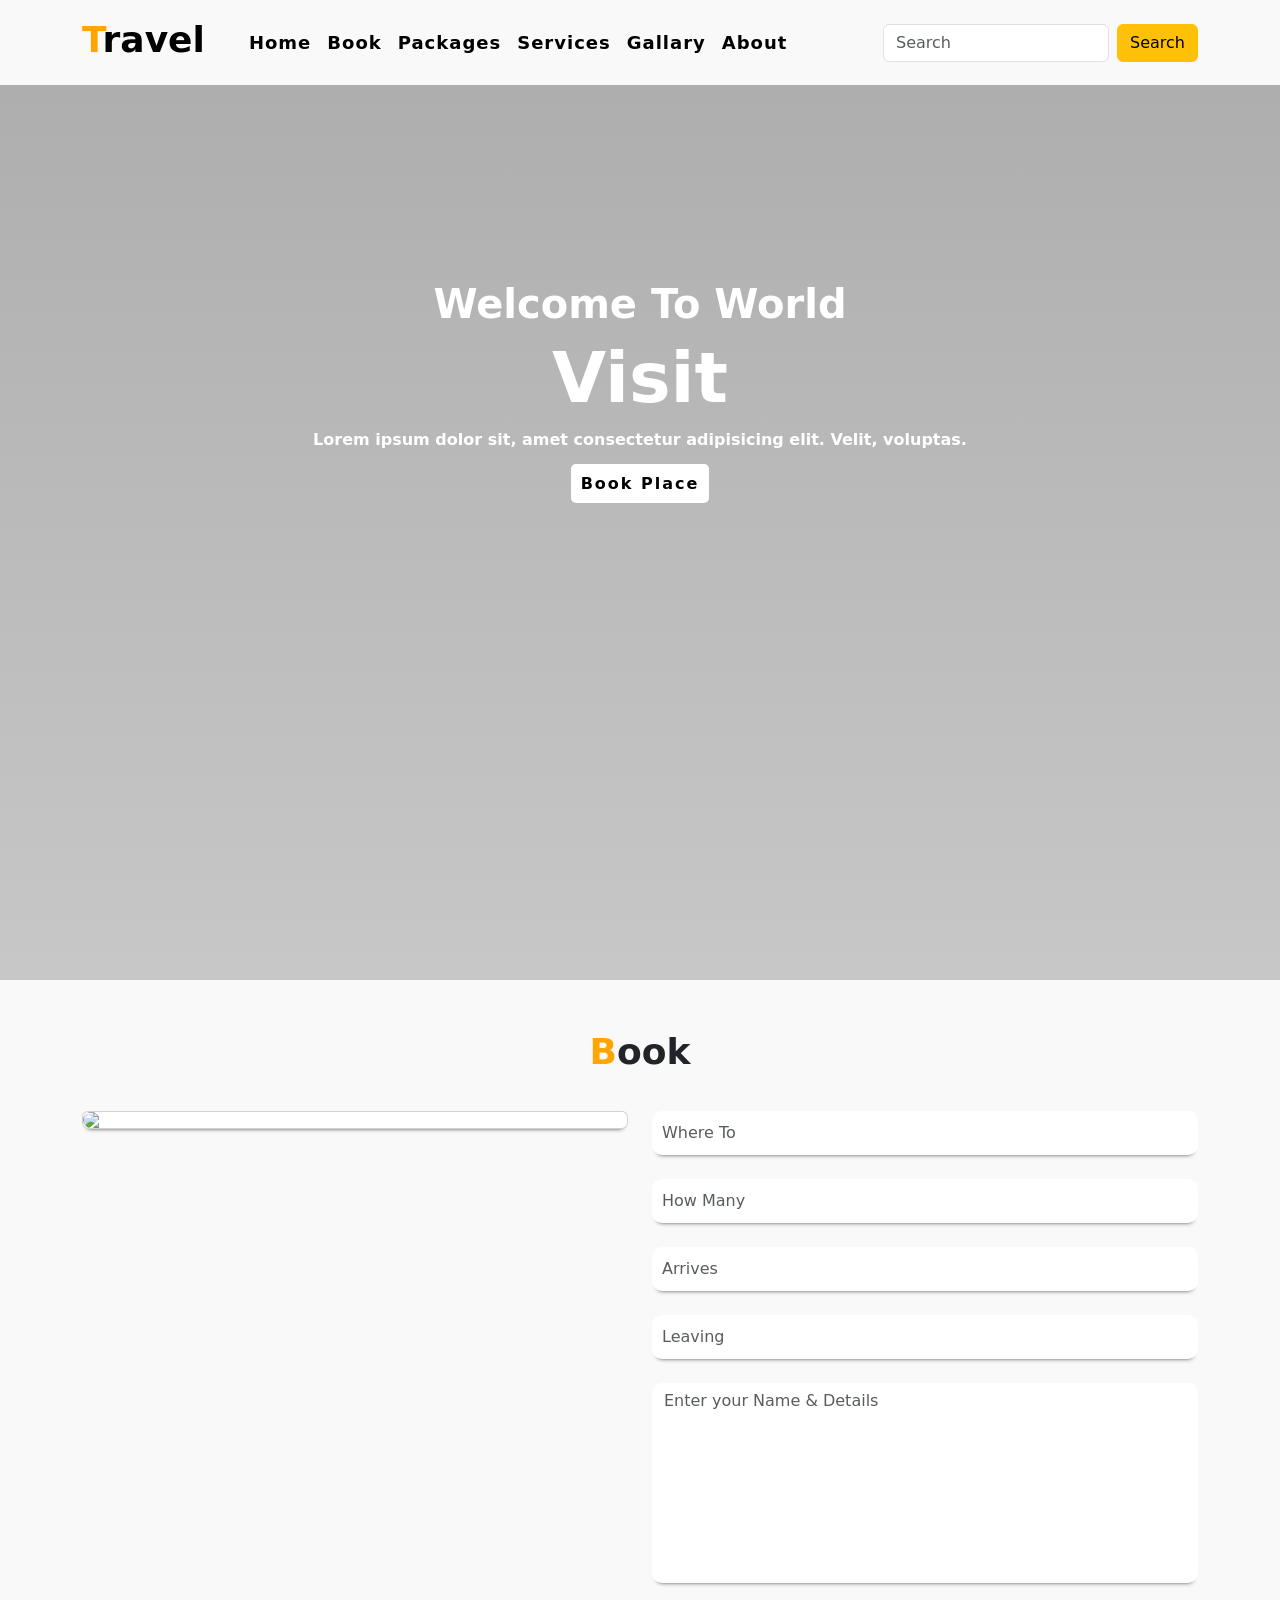
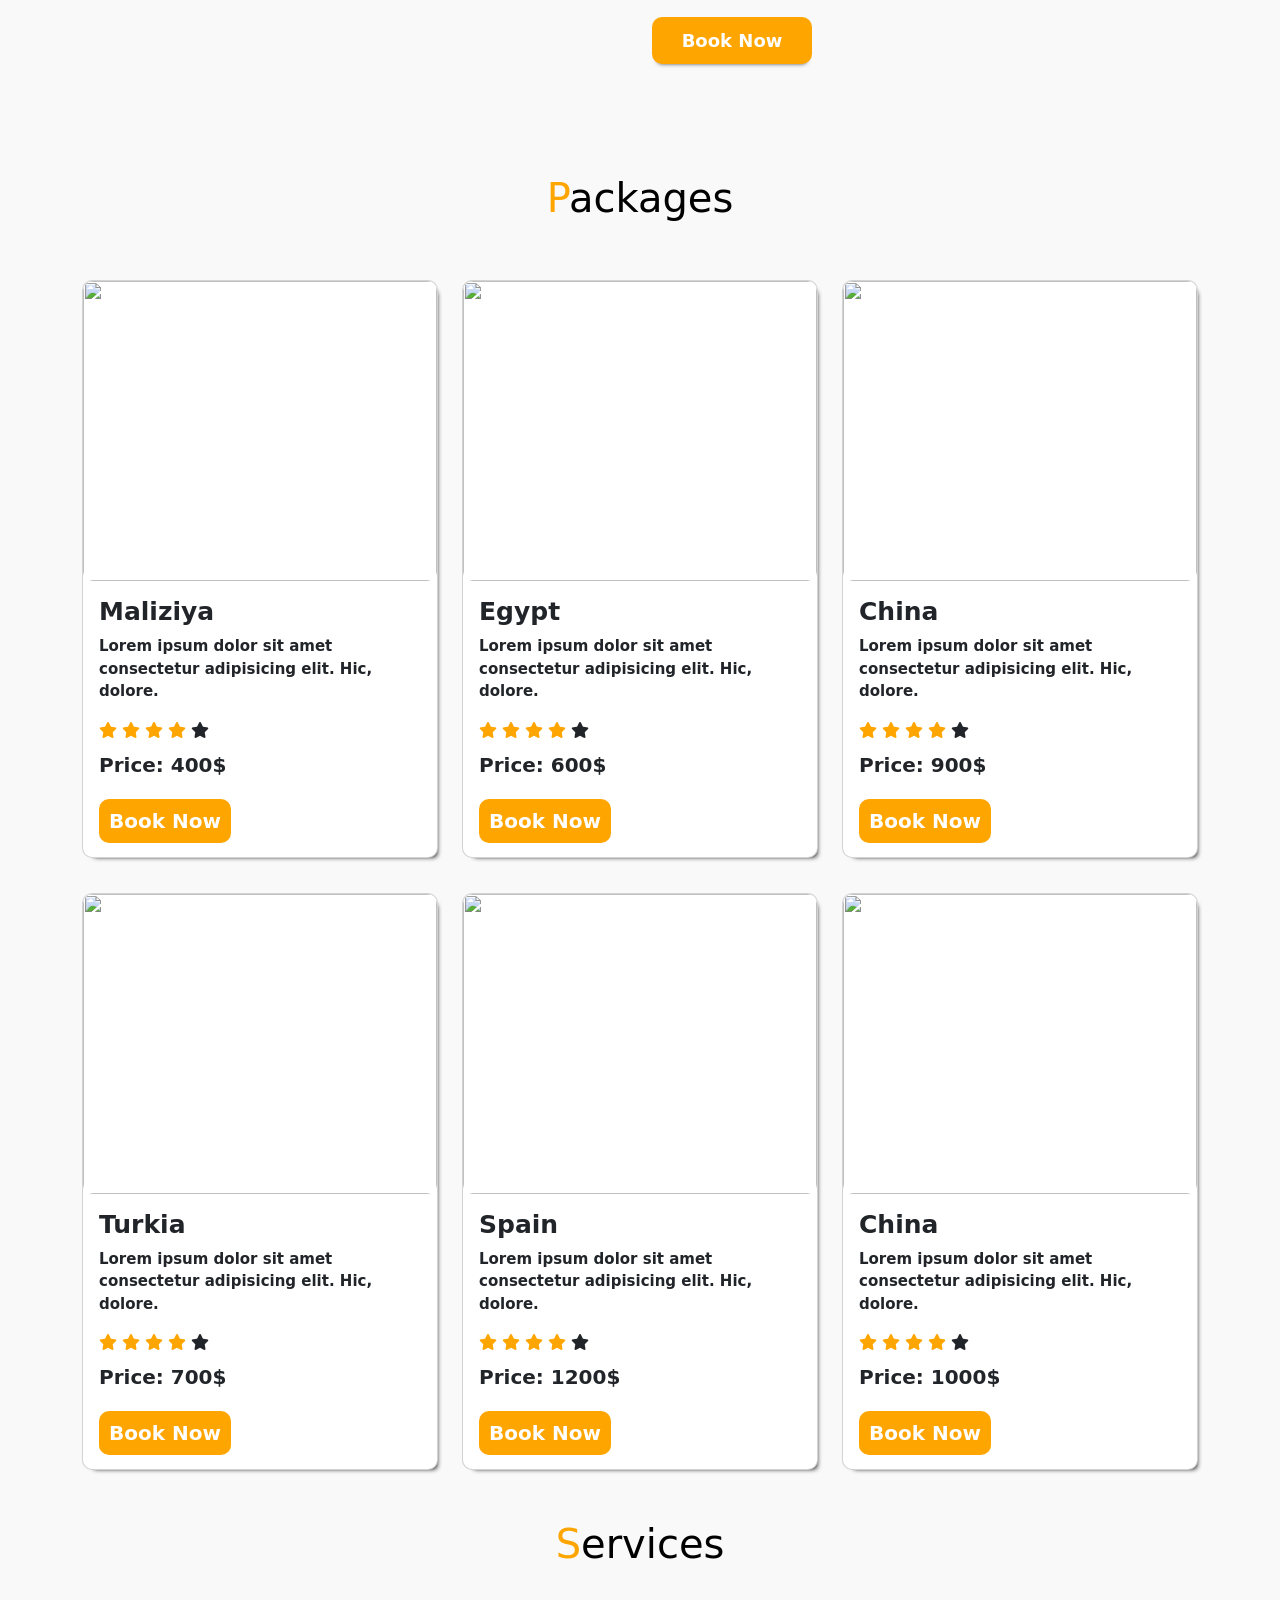
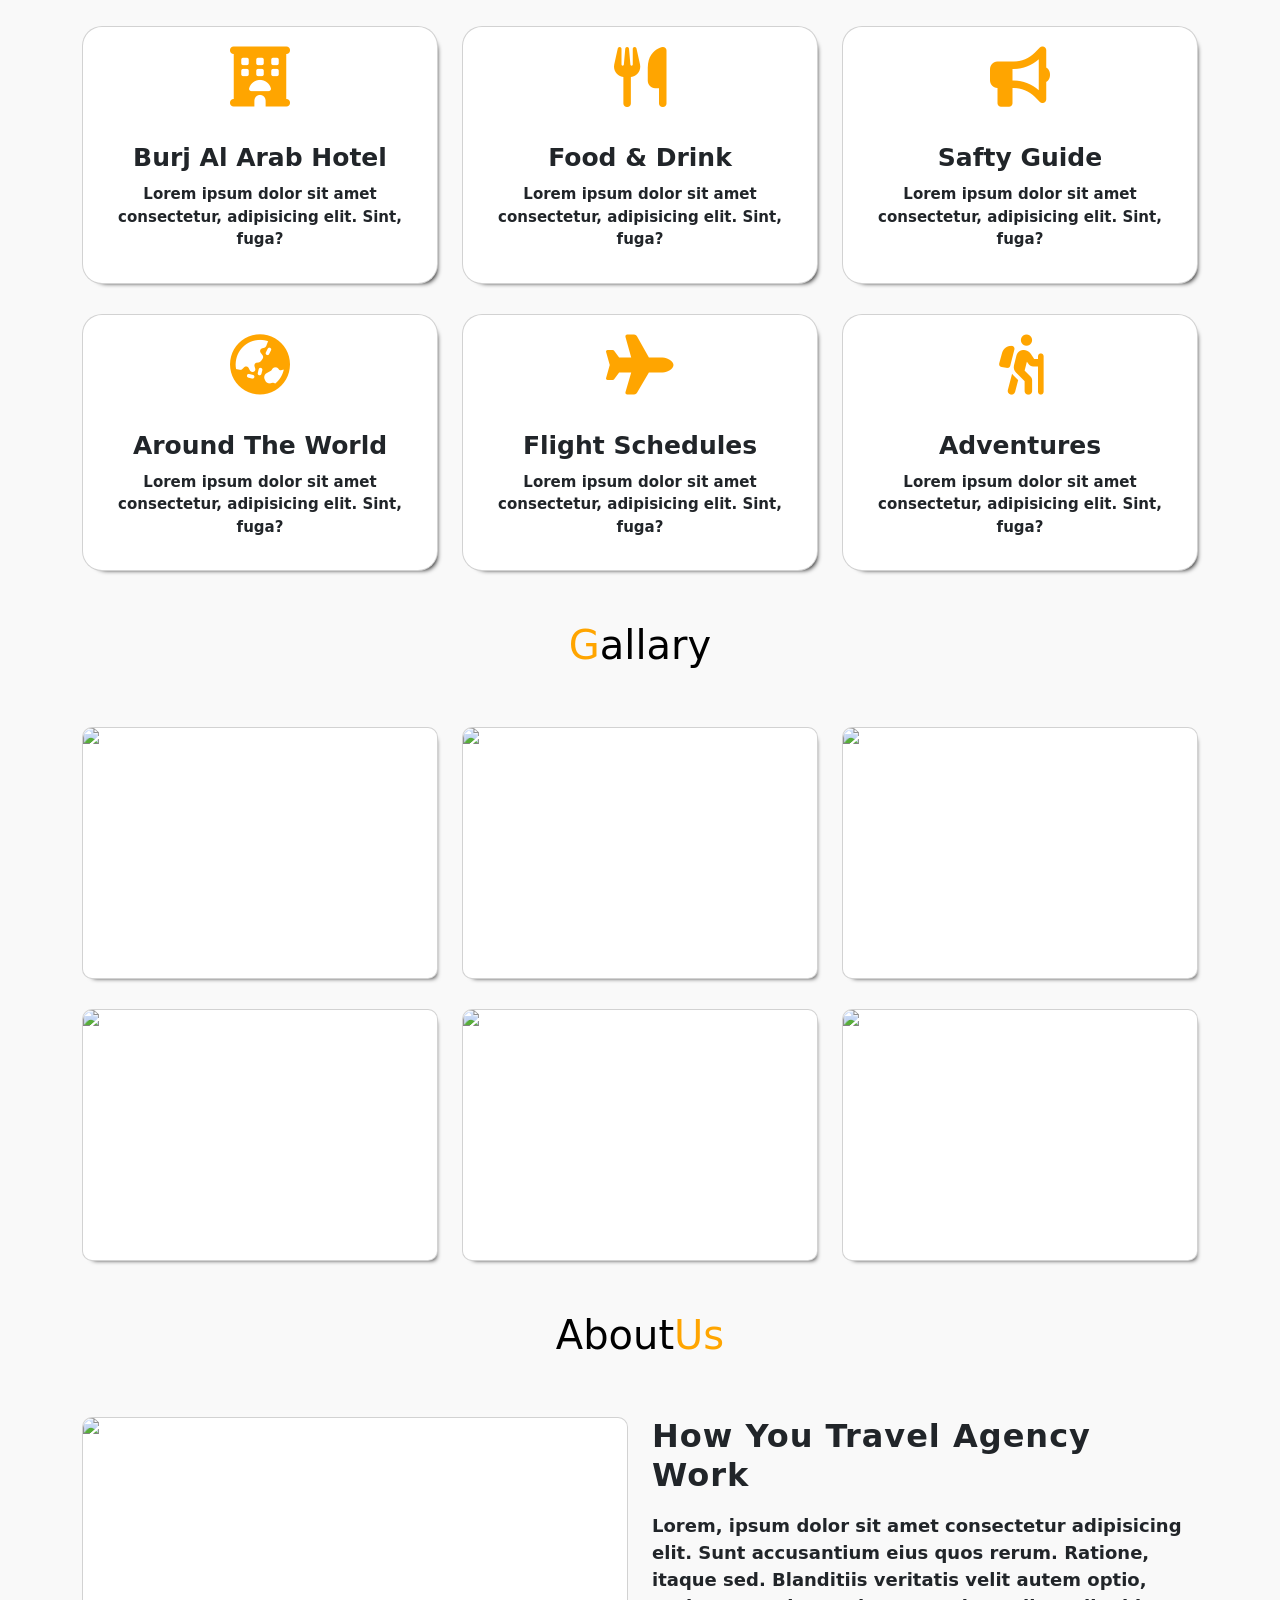
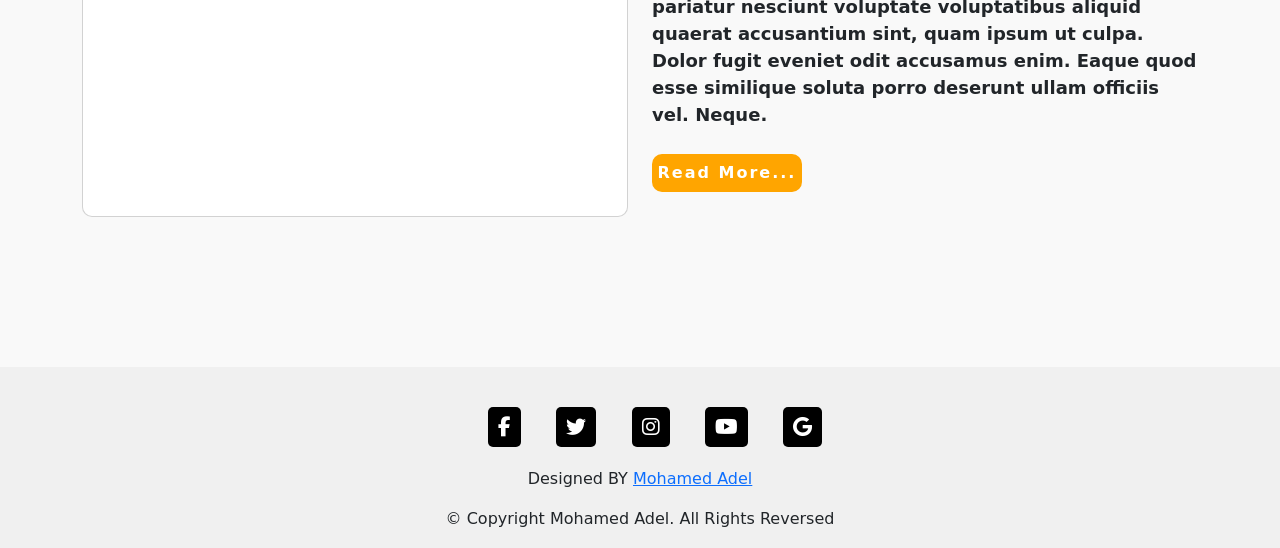
==== home.html @ 86df1a73 "Add files via upload" ====
<!DOCTYPE html>
<html lang="en">
<head>
    <meta charset="UTF-8">
    <title>Document</title>
    <link href="https://cdn.jsdelivr.net/npm/bootstrap@5.3.3/dist/css/bootstrap.min.css" rel="stylesheet">
    <link rel="stylesheet" href="home.css">
    <link rel="stylesheet" href="https://cdnjs.cloudflare.com/ajax/libs/font-awesome/6.6.0/css/all.min.css">
</head>
<body>
   <!--Navbar Start-->
   <nav class="navbar navbar-expand-lg fixed-top" id="navbar">
    <div class="container">
      <a class="navbar-brand" href="#" id="logo"><span>T</span>ravel</a>
      <button class="navbar-toggler" type="button" data-bs-toggle="collapse" data-bs-target="#navs">
        <span class="navbar-toggler-icon"></span>
      </button>
      <div class="collapse navbar-collapse" id="navs">
        <ul class="navbar-nav me-auto">
          <li class="nav-item">
            <a class="nav-link" href="#home">Home</a>
          </li>
          <li class="nav-item">
            <a class="nav-link" href="#book">Book</a>
          </li>
          <li class="nav-item">
            <a class="nav-link" href="#package">Packages</a>
          </li>
          <li class="nav-item">
            <a class="nav-link" href="#service">Services</a>
          </li>
          <li class="nav-item">
            <a class="nav-link" href="#gallary">Gallary</a>
          </li>
          <li class="nav-item">
            <a class="nav-link" href="#about">About</a>
          </li>
        </ul>
        <form class="d-flex">
          <input class="form-control me-2" type="text" placeholder="Search">
          <button class="btn btn-warning" type="button">Search</button>
        </form>
      </div>
    </div>
  </nav> 
    <!--Navbar End-->



<!--Home Section Start-->
<div class="home" id="home">
    <div class="content">
        <h5>Welcome To World</h5>
        <h1>Visit <span class="changecontent"></span></h1>
        <p>Lorem ipsum dolor sit, amet consectetur adipisicing elit. Velit, voluptas.</p>
        <a href="#book">Book Place</a>
    </div>
</div>
<!--Home Scetion End-->



<!--Book Start-->
<section class="book" id="book">
  <div class="container">
    <div class="main-text">
      <h1><span>B</span>ook</h1>
    </div>
    <div class="row">
      <div class="col-md-6 py-3 py-md-0">
        <div class="card">
          <img src="photos/5.jpg">
        </div>
      </div>
      <div class="col-md-6">
        <form action="#">
          <input type="text" class="form-control" placeholder="Where To" required><br>
          <input type="text" class="form-control" placeholder="How Many" required><br>
          <input type="data" class="form-control" placeholder="Arrives" required><br>
          <input type="data" class="form-control" placeholder="Leaving" required><br>
          <textarea name="text" class="form-control" placeholder="Enter your Name & Details" rows="5"></textarea><br>
          <input type="submit" value="Book Now" class="submit" required>
        </form>
      </div>
    </div>
  </div>
</section>
<!--Book End-->



  <!--Package Setion Start-->
  <section class="package" id="package">
    <div class="container" style="margin-top: 30px;">
      <div class="main-txt">
        <h1><span>P</span>ackages</h1>
      </div>
      <div class="row">
        <div class="col-md-4  py-3 py-md-0">
          <div class="card">
            <img src="photos/mal.jpg">
            <div class="card-body">
              <h3>Maliziya</h3>
              <p>Lorem ipsum dolor sit amet consectetur adipisicing elit. Hic, dolore.</p>
              <div class="star">
                <i class="fa-solid fa-star checked"></i>
                <i class="fa-solid fa-star checked"></i>
                <i class="fa-solid fa-star checked"></i>
                <i class="fa-solid fa-star checked"></i>
                <i class="fa-solid fa-star"></i>
              </div>
              <h6>Price: <strong>400$</strong></h6><br>
              <h6><a href="#book">Book Now</a></h6>
            </div>
          </div>
        </div>
        <div class="col-md-4 py-3 py-md-0">
          <div class="card">
            <img src="photos/egy.jpg">
            <div class="card-body">
              <h3>Egypt</h3>
              <p>Lorem ipsum dolor sit amet consectetur adipisicing elit. Hic, dolore.</p>
              <div class="star">
                <i class="fa-solid fa-star checked"></i>
                <i class="fa-solid fa-star checked"></i>
                <i class="fa-solid fa-star checked"></i>
                <i class="fa-solid fa-star checked"></i>
                <i class="fa-solid fa-star"></i>
              </div>
              <h6>Price: <strong>600$</strong></h6><br>
              <h6><a href="#book">Book Now</a></h6>
            </div>
          </div>
        </div>
        <div class="col-md-4 py-3 py-md-0">
          <div class="card">
            <img src="photos/chi.jpg">
            <div class="card-body">
              <h3>China</h3>
              <p>Lorem ipsum dolor sit amet consectetur adipisicing elit. Hic, dolore.</p>
              <div class="star">
                <i class="fa-solid fa-star checked"></i>
                <i class="fa-solid fa-star checked"></i>
                <i class="fa-solid fa-star checked"></i>
                <i class="fa-solid fa-star checked"></i>
                <i class="fa-solid fa-star"></i>
              </div>
              <h6>Price: <strong>900$</strong></h6><br>
              <h6><a href="#book">Book Now</a></h6>
            </div>
          </div>
        </div>
      </div>
      <div class="row" style="margin-top: 35px;">
        <div class="col-md-4 py-3 py-md-0">
          <div class="card">
            <img src="photos/trk.jpg">
            <div class="card-body">
              <h3>Turkia</h3>
              <p>Lorem ipsum dolor sit amet consectetur adipisicing elit. Hic, dolore.</p>
              <div class="star">
                <i class="fa-solid fa-star checked"></i>
                <i class="fa-solid fa-star checked"></i>
                <i class="fa-solid fa-star checked"></i>
                <i class="fa-solid fa-star checked"></i>
                <i class="fa-solid fa-star"></i>
              </div>
              <h6>Price: <strong>700$</strong></h6><br>
              <h6><a href="#book">Book Now</a></h6>
            </div>
          </div>
        </div>
        <div class="col-md-4 py-3 py-md-0">
          <div class="card">
            <img src="photos/spa.jpg">
            <div class="card-body">
              <h3>Spain</h3>
              <p>Lorem ipsum dolor sit amet consectetur adipisicing elit. Hic, dolore.</p>
              <div class="star">
                <i class="fa-solid fa-star checked"></i>
                <i class="fa-solid fa-star checked"></i>
                <i class="fa-solid fa-star checked"></i>
                <i class="fa-solid fa-star checked"></i>
                <i class="fa-solid fa-star"></i>
              </div>
              <h6>Price: <strong>1200$</strong></h6><br>
              <h6><a href="#book">Book Now</a></h6>
            </div>
          </div>
        </div>
        <div class="col-md-4 py-3 py-md-0">
          <div class="card">
            <img src="photos/jap.jpg">
            <div class="card-body">
              <h3>China</h3>
              <p>Lorem ipsum dolor sit amet consectetur adipisicing elit. Hic, dolore.</p>
              <div class="star">
                <i class="fa-solid fa-star checked"></i>
                <i class="fa-solid fa-star checked"></i>
                <i class="fa-solid fa-star checked"></i>
                <i class="fa-solid fa-star checked"></i>
                <i class="fa-solid fa-star"></i>
              </div>
              <h6>Price: <strong>1000$</strong></h6><br>
              <h6><a href="#book">Book Now</a></h6>
            </div>
          </div>
        </div>
      </div>
    </div>
  </section>
  <!--Package Setion End-->



  <!--Section service start-->
<section class="service" id="service">
  <div class="container" style="margin-top: 50px;">
    <div class="main-txt">
      <h1><span>S</span>ervices</h1>
    </div>
    <div class="row">
      <div class="col-md-4 py-3 py-md-0">
        <div class="card">
          <i class="fas fa-hotel"></i>
          <div class="card-body">
            <h3>Burj Al Arab Hotel</h3>
            <p>Lorem ipsum dolor sit amet consectetur, adipisicing elit. Sint, fuga?</p>
          </div>
        </div>
      </div>
      <div class="col-md-4 py-3 py-md-0">
        <div class="card">
          <i class="fas fa-utensils"></i>
          <div class="card-body">
            <h3>Food & Drink</h3>
            <p>Lorem ipsum dolor sit amet consectetur, adipisicing elit. Sint, fuga?</p>
          </div>
        </div>
      </div>
      <div class="col-md-4 py-3 py-md-0">
        <div class="card">
          <i class="fas fa-bullhorn"></i>
          <div class="card-body">
            <h3>Safty Guide</h3>
            <p>Lorem ipsum dolor sit amet consectetur, adipisicing elit. Sint, fuga?</p>
          </div>
        </div>
      </div>
    </div>
    <div class="row" style="margin-top: 30px;">
      <div class="col-md-4 py-3 py-md-0">
        <div class="card">
          <i class="fas fa-globe-asia"></i>
          <div class="card-body">
            <h3>Around The World</h3>
            <p>Lorem ipsum dolor sit amet consectetur, adipisicing elit. Sint, fuga?</p>
          </div>
        </div>
      </div>
      <div class="col-md-4 py-3 py-md-0">
        <div class="card">
          <i class="fas fa-plane"></i>
          <div class="card-body">
            <h3>Flight Schedules</h3>
            <p>Lorem ipsum dolor sit amet consectetur, adipisicing elit. Sint, fuga?</p>
          </div>
        </div>
      </div>
      <div class="col-md-4 py-3 py-md-0">
        <div class="card">
          <i class="fas fa-hiking"></i>
          <div class="card-body">
            <h3>Adventures</h3>
            <p>Lorem ipsum dolor sit amet consectetur, adipisicing elit. Sint, fuga?</p>
          </div>
        </div>
      </div>
    </div>
  </div>
</section>
  <!--Section Service End-->

  

<!--Section Gallary Start-->
<section class="gallary" id="gallary">
  <div class="container">
    <div class="main-txt">
      <h1><span>G</span>allary</h1>
    </div>
    
    <div class="row">
      <div class="col-md-4 py-3 py-md-0">
        <div class="card">
          <img src="photos/chi.jpg" height="250px">
        </div>
      </div>
      <div class="col-md-4 py-3 py-md-0">
        <div class="card">
          <img src="photos/egy.jpg" height="250px">
        </div>
      </div>
      <div class="col-md-4 py-3 py-md-0">
        <div class="card">
          <img src="photos/jap.jpg" height="250px">
        </div>
      </div>
    </div>
    <div class="row" style="margin-top: 30px;">
      <div class="col-md-4 py-3 py-md-0">
        <div class="card">
          <img src="photos/mal.jpg" height="250px">
        </div>
      </div>
      <div class="col-md-4 py-3 py-md-0">
        <div class="card">
          <img src="photos/spa.jpg" height="250px">
        </div>
      </div>
      <div class="col-md-4 py-3 py-md-0">
        <div class="card">
          <img src="photos/trk.jpg" height="250px">
        </div>
      </div>
    </div>
  </div>
</section>
<!--Section Gallary End-->



<!--About Start-->
<section class="about" id="about">
  <div class="container">
    <div class="main-txt">
      <h1>About<span>Us</span></h1>
    </div>

    <div class="row">
      <div class="col-md-6 py-md-0 py-3">
        <div class="card">
          <img src="photos/around.jpg">
        </div>
      </div>

      <div class="col-md-6 py-3 py-md-0">
        <h2>How You Travel Agency Work</h2>
        <p>Lorem, ipsum dolor sit amet consectetur adipisicing elit. Sunt accusantium eius quos rerum. Ratione, itaque sed. Blanditiis veritatis velit autem optio, pariatur nesciunt voluptate voluptatibus aliquid quaerat accusantium sint, quam ipsum ut culpa. Dolor fugit eveniet odit accusamus enim. Eaque quod esse similique soluta porro deserunt ullam officiis vel. Neque.</p>
        <button id="about-btn">Read More...</button>
      </div>

    </div>

  </div>
</section>
<!--About End-->



<!--Footer Start-->
<footer class="footer" id="footer">
  <div class="container">
    
      <div class="scoial-media">
        <a href="#"><i class="fab fa-facebook-f"></i></a>
        <a href="#"><i class="fab fa-twitter"></i></a>
        <a href="#"><i class="fab fa-instagram"></i></a>
        <a href="#"><i class="fab fa-youtube"></i></a>
        <a href="#"><i class="fab fa-google"></i></a>
      </div>

      <div class="credit">
        <p>Designed BY <a href="#">Mohamed Adel</a></p>
      </div>
      <div class="copyright">
        <p>© Copyright Mohamed Adel. All Rights Reversed</p>
      </div>
</div>
</footer>
<!--Footer End-->
<script src="https://cdn.jsdelivr.net/npm/@popperjs/core@2.11.8/dist/umd/popper.min.js" integrity="sha384-I7E8VVD/ismYTF4hNIPjVp/Zjvgyol6VFvRkX/vR+Vc4jQkC+hVqc2pM8ODewa9r" crossorigin="anonymous"></script>
<script src="https://cdn.jsdelivr.net/npm/bootstrap@5.3.3/dist/js/bootstrap.min.js" integrity="sha384-0pUGZvbkm6XF6gxjEnlmuGrJXVbNuzT9qBBavbLwCsOGabYfZo0T0to5eqruptLy" crossorigin="anonymous"></script>
</body>
</html>
---- home.css ----
*{
    padding: 0;margin: 0;box-sizing: border-box;scroll-behavior: smooth;list-style: none;
    text-decoration: none;
}
body{
    background-color: #f9f9f9;
}


/*Navbar Start*/
#navbar{
    background-color: #f9f9f9;
}
#logo{
    font-size: 36px;
    font-weight: 700;
    color: black;
    text-shadow: 0 1 1 black; margin-bottom: 5px;
}
#logo span{
    color: #ffa500;
}
.navbar-nav{
    margin-left: 20px;
}
.nav-item .nav-link{
    color: black; font-size: 18px;font-weight: 600;letter-spacing: 1px; transition: .5s;
}
.nav-item .nav-link:hover{
    background-color: #ffa500;color: white;
}
/*Navbar End*/



/*Home Section Start*/
.home{
    width: 100%;height: 100vh; background-repeat: no-repeat;background-size: cover; margin-top: 80px;
    background-image: linear-gradient(rgba(0,0,0,0.3),rgba(0,0,0,0.2)),url(photos/3.jpg);
}
.home .content{
    text-align: center;padding-top: 200px;
}
.home .content h5{
    color: white;font-size: 40px;font-weight: 600;text-shadow: 0 1 1 black;
}
.home .content h1{
    color: white;font-size: 70px;font-weight: 600;text-shadow: 0 1 1 black; margin-top: 5px;
}
.changecontent::after{
    content: '';
    color: #ffa500;text-shadow: 0 1 1 black;  
    animation: changetext 30s infinite linear;
}
@keyframes changetext{
    0%{content: "France";}
    10%{content: "United States";}
    20%{content: "Spain";}
    30%{content: "Italy";}
    40%{content: "Egypt";}
    50%{content: "Germany";}
    60%{content: "China";}
    70%{content: "Saudie Arab";}
    80%{content: "United Kingdom";}
    90%{content: "Japan";}
    100%{content: "Swither Land";}
}
.home .content p{
    color: white;font-size: 16px;font-weight: 600;text-shadow: 0 1 1 black;
    margin-top: 5px;margin-bottom: 20px;
}
.home .content a{
    padding: 10px;background-color: white;color: black;letter-spacing: 2px;text-decoration: none;
    font-weight: 600;transition: .5s;border-radius: 5px;
}
.home .content a:hover{
    color: white;background-color: #ffa500;
}
/*Home Section End*/



/*Book Start*/
.book{
    padding: 50px; background-color: #f9f9f9;
}
.main-text h1{
    text-align: center;font-size: 36px;font-weight: 700;padding-bottom: 30px;
    text-shadow: 0 1 1 black;
}
.main-text h1 span{
    color: #ffa500;
}
.book .card{
     box-shadow: 0 5px 5px -6px black;
}
.card img{
    border-radius: 10px;
}
.row form input{
    padding: 10px;color: black;outline: none;border: none;font-size: 16px;border-radius: 10px;
    box-shadow: 0 5px 5px -6px black;
}
.row form textarea{
    outline: none;border: none; border-radius: 10px; resize: none;height: 200px; 
    box-shadow: 0 5px 5px -6px black;
}
.row form .submit{
    color: white;background-color: #ffa500;margin-top: 10px;font-size: 18px;width: 160px;
    font-weight: 700; transition: .5s;
}
.row form .submit:hover{
    width: 170px;
}
/*Book End*/



/*Package Section Start*/
.package{
    margin-top: 60px;  background-color: #f9f9f9
}
.main-txt h1{
    padding-bottom: 50px;text-align: center;color: black;font-size: 40px;
}
.main-txt h1 span{
    color: #ffa500;
}
.package .row .card{
    border-radius: 10px; box-shadow: 5px 5px 5px -6px black;
}
.card-body{
    background-color: transparent;
}
.package .row .card img{
    border-radius: 10px; width: 100%; height: 300px;
}
.package .row .card h3{
    font-size: 25px;font-weight: 600;
}
.package .star{
    padding-bottom: 10px;
}
.package .star .checked{
    color: #ffa500;
}
.package .card p{
    font-size: 15px; font-weight: 600;
}
.package .card h6{
    font-size: 20px;font-weight: 600;
}
.package .card a{
    color: white;background-color: #ffa500;font-size: 20px;
    font-weight: 700; text-decoration: none;padding: 10px;border-radius: 10px;
}
/*Package Section End*/



/*Service Section Start*/
.service{
    background-color: #f9f9f9;
}
.service .card{
    border-radius: 20px; box-shadow: 5px 5px 5px -6px black; cursor: pointer;
}
.service .card i{
    font-size: 60px; text-align: center; color: #ffa500; padding: 20px;
}
.service .card-body h3{
    font-size: 25px; font-weight: 700; text-align: center;
}
.service .card-body p{
    font-size: 15px; font-weight: 600; text-align: center;margin-top: 10px;    
}
/*Service Section End*/



/*Section Gallary Start*/
.gallary{
    margin-top: 50px;
}
.gallary .card{
    border-radius: 10px; cursor: pointer; box-shadow: 4px 5px 5px -6px black;
}
.gallary .card img{
    transition: .5s;
}
.gallary .card img:hover{
    transform: scale(1.1);
}
@media (max-width:550px){
    .gallary .card img:hover{
        transform: scale(1.03);
    }
}
/*Section Gallary End*/



/*About Start*/
.about{
    margin-top: 50px;
}
.about .card , .about .card img{
    border-radius: 10px; height: 400px; background-size: cover;
}
.about h2{
    font-weight: 700; letter-spacing: 1px;
}
.about p{
    font-size: 18px; font-weight: 600; padding-bottom: 10px; padding-top: 10px;
}
#about-btn{
    font-weight: 700 ; width: 150px; height: 38px; background-color: #ffa500; color: white;
    letter-spacing: 2px;border: none; border-radius: 10px; cursor: pointer; transition: .5s;
}
#about-btn:hover{
    width: 170px;
}
/*About End*/



/*Footer Start*/
#footer{
    margin-top: 150px; text-align: center; background-color: #f0f0f0;
}
#footer .scoial-media a i{
    font-size: 20px; padding: 10px; background-color: black; color: white; border-radius: 5px; 
    margin-bottom: 20px; margin-left: 30px; margin-top: 40px;
}
#footer .copyright{
    padding-bottom: 1px;
}
/*Footer End*/
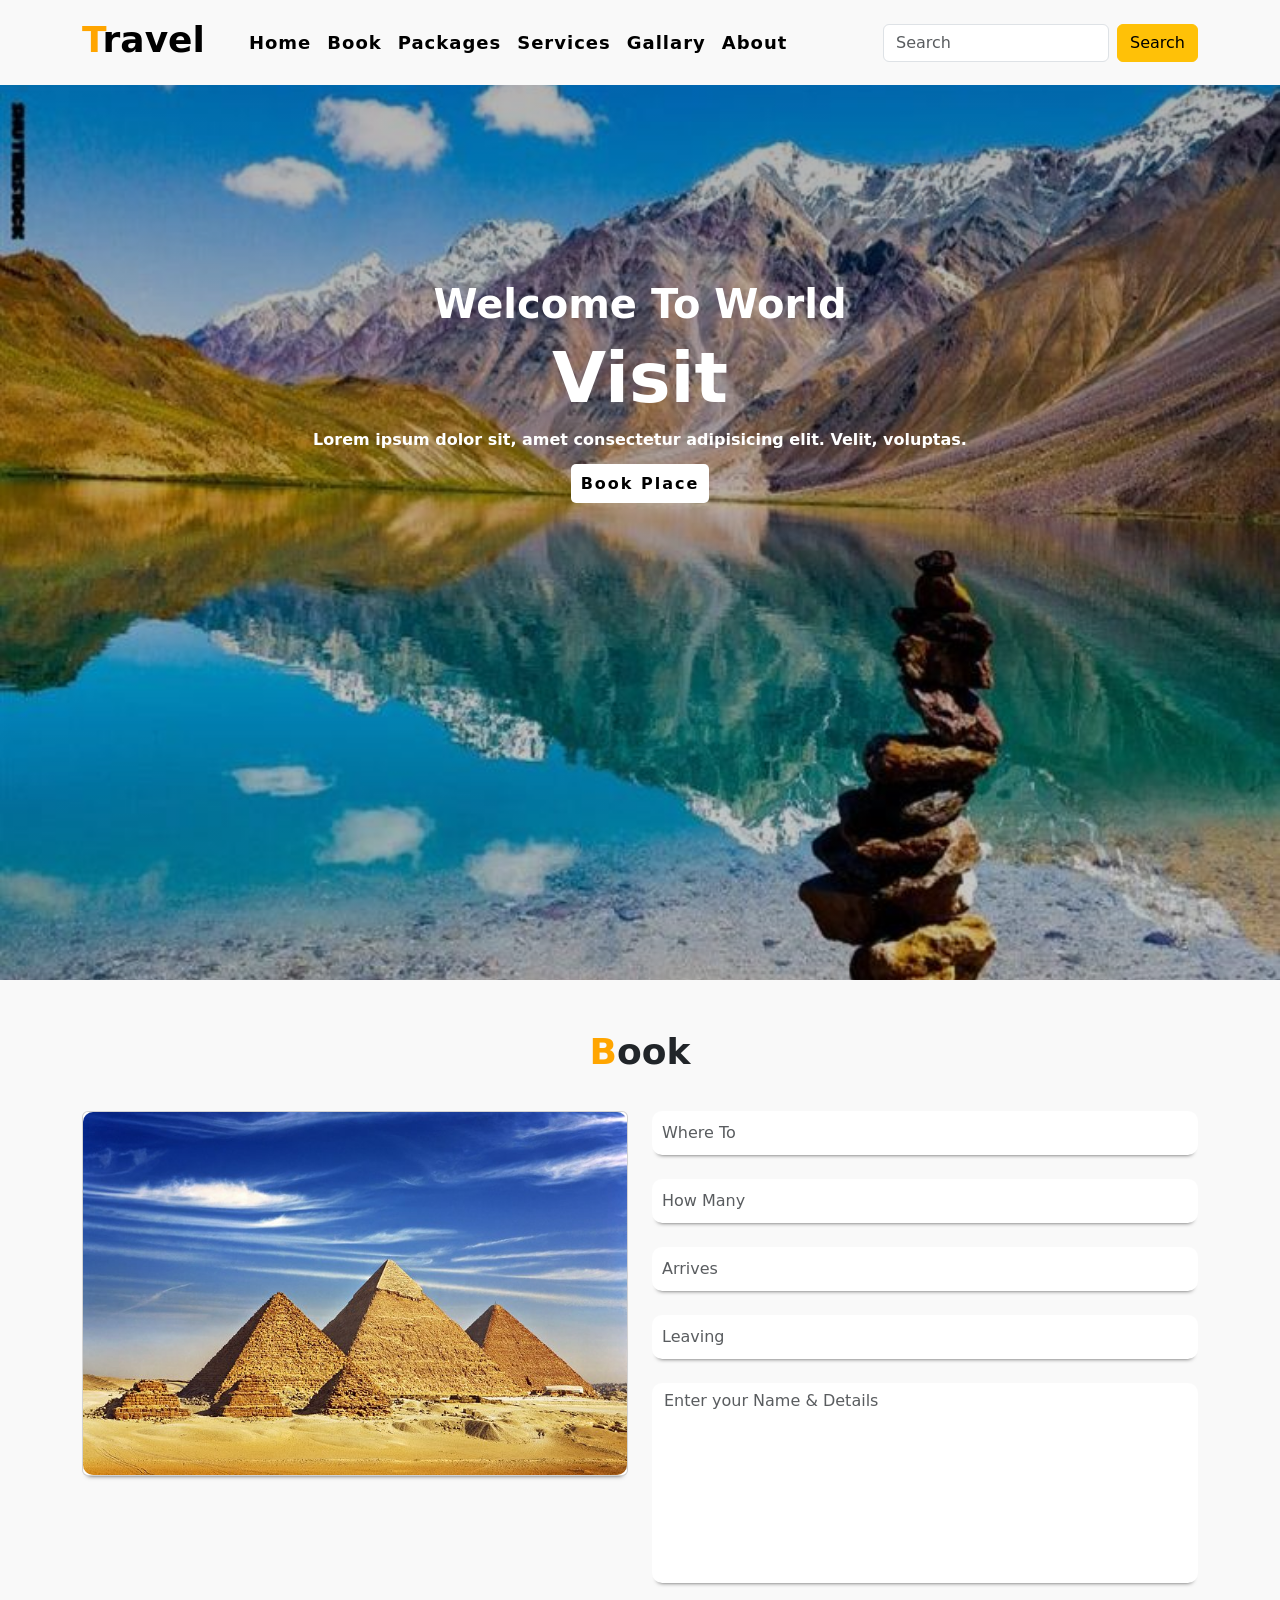
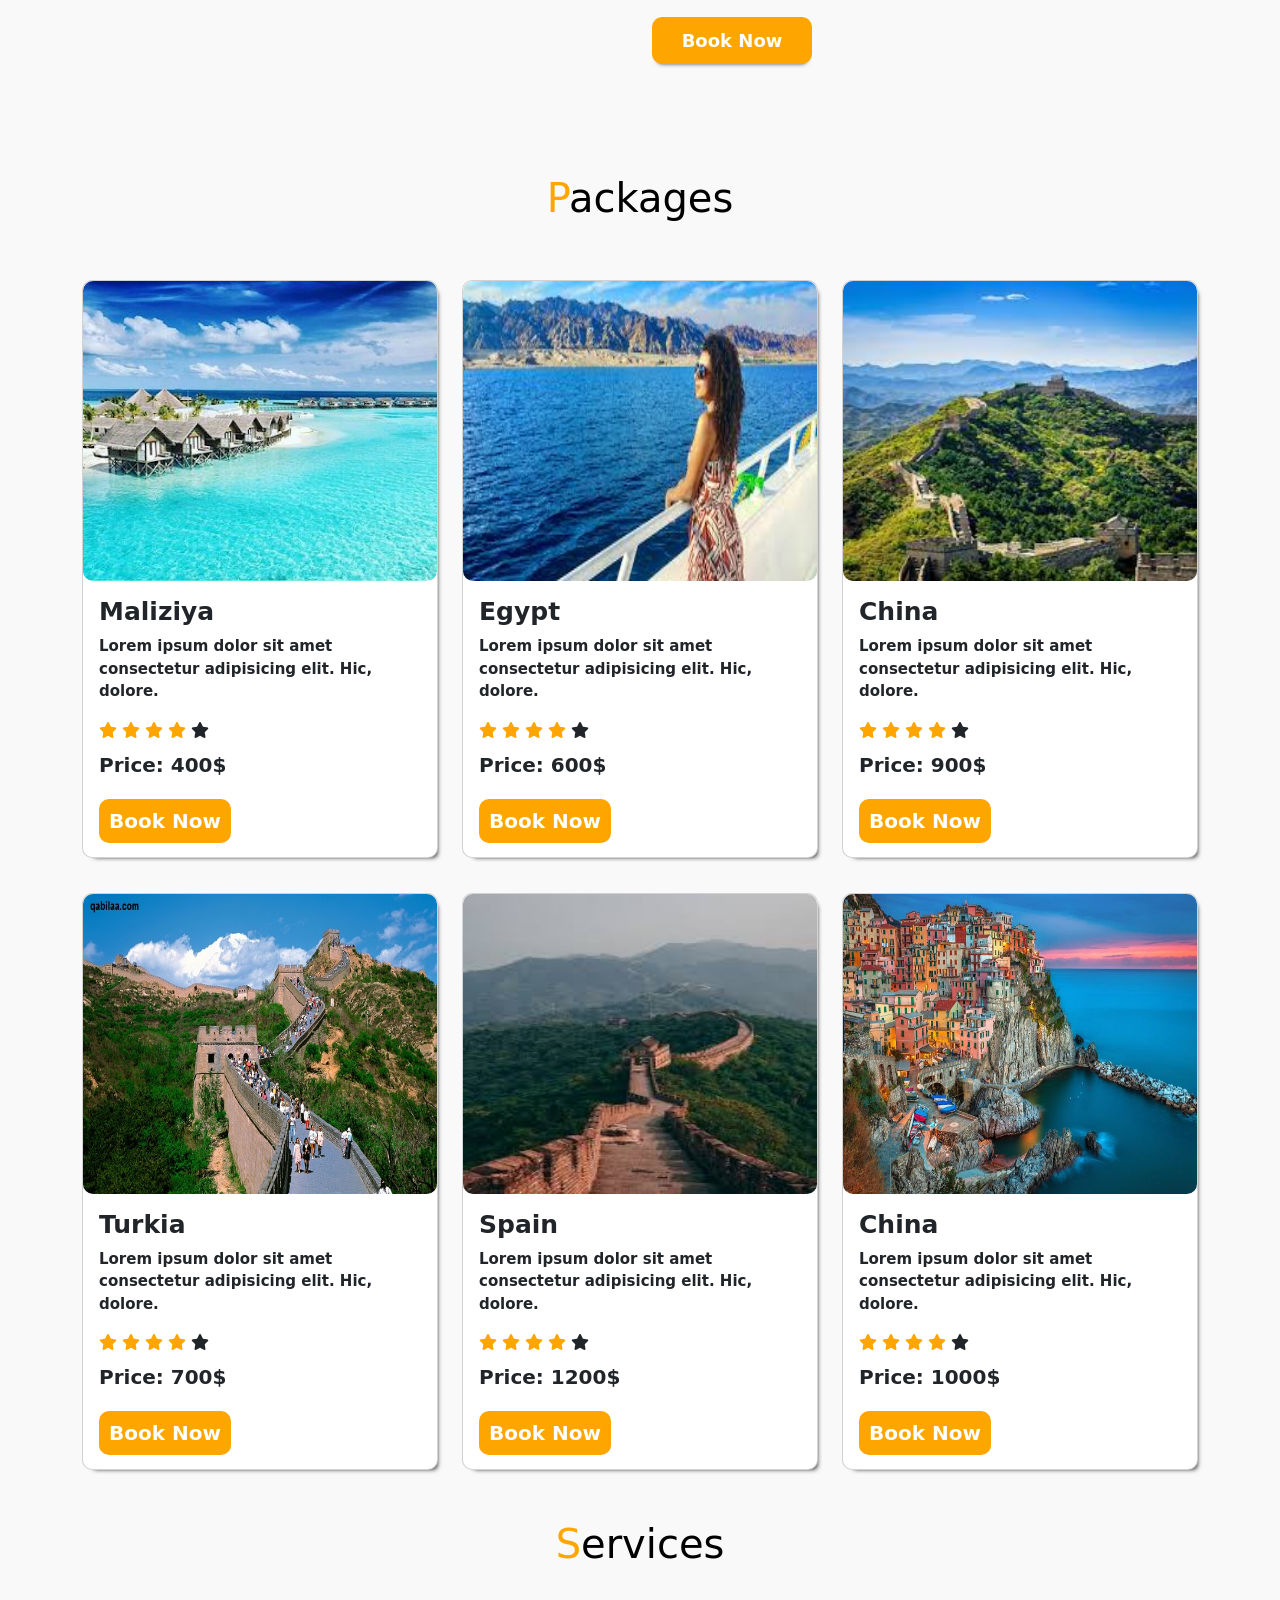
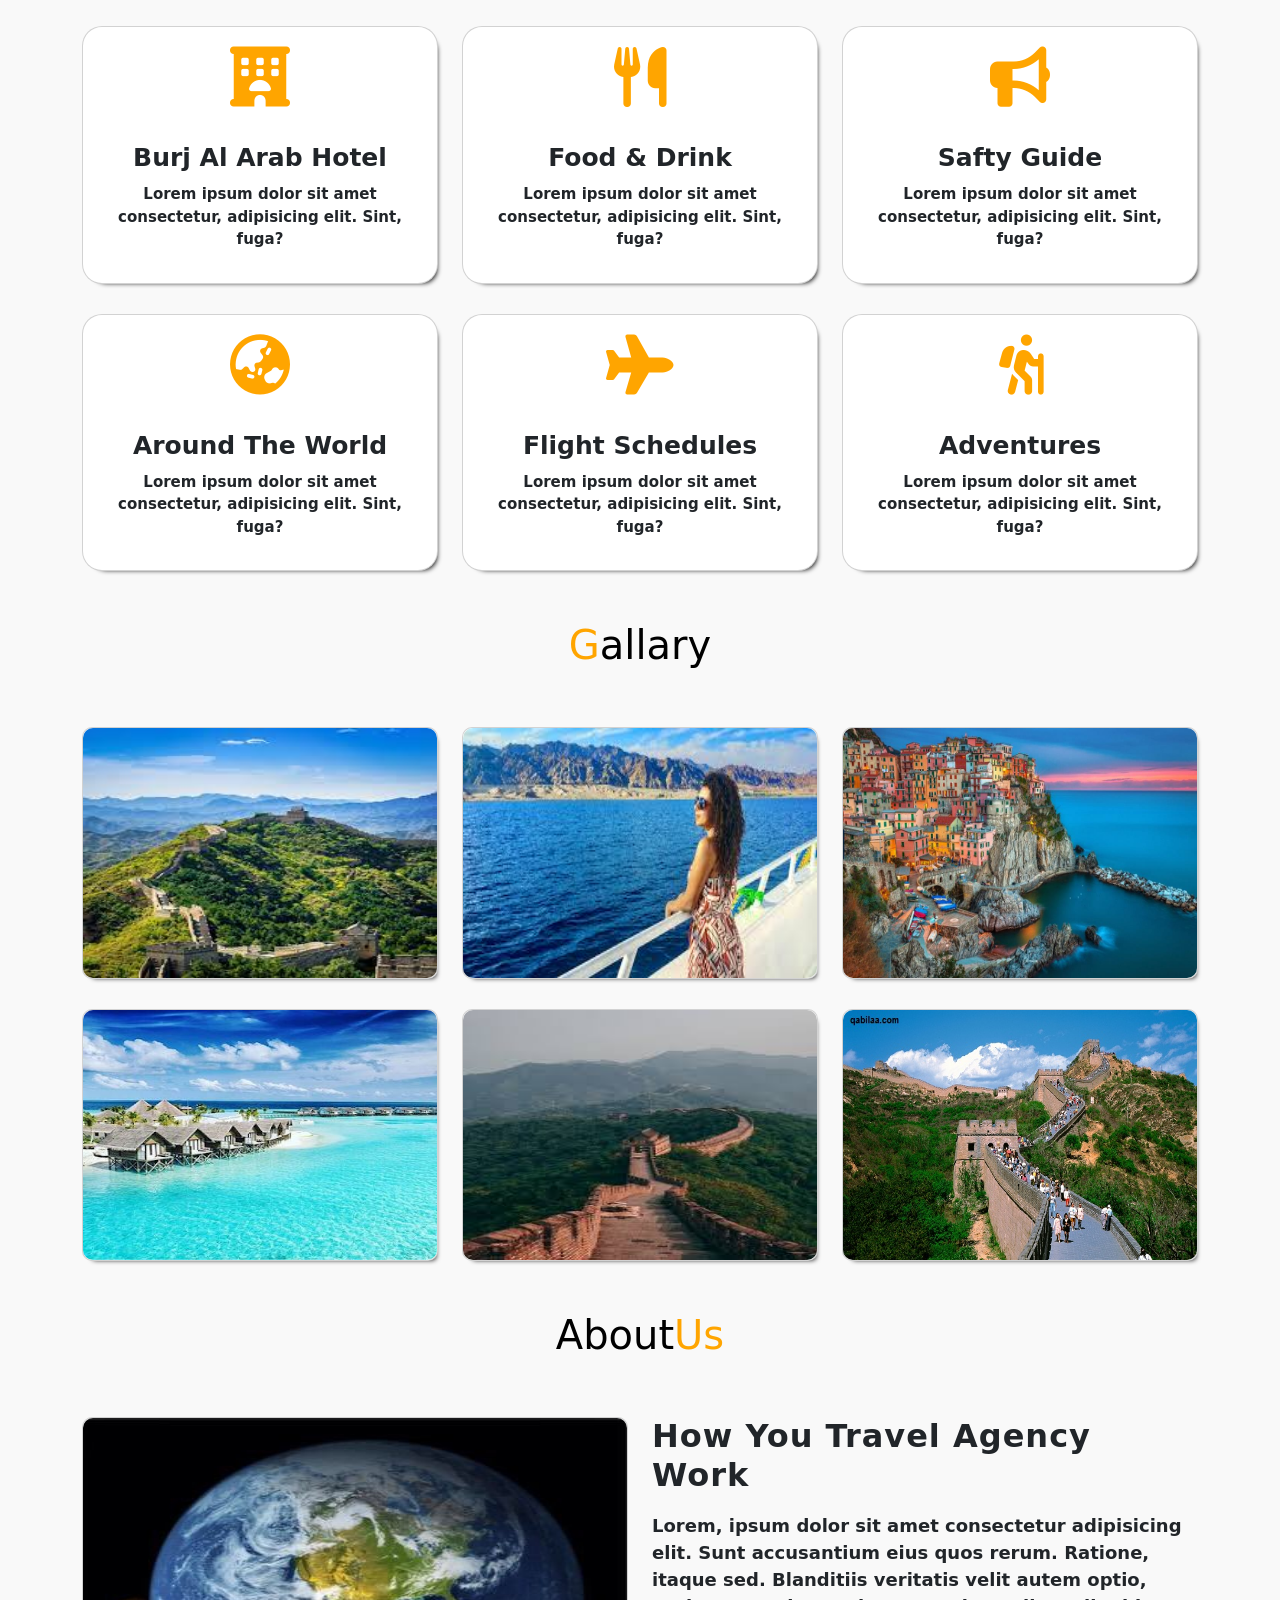
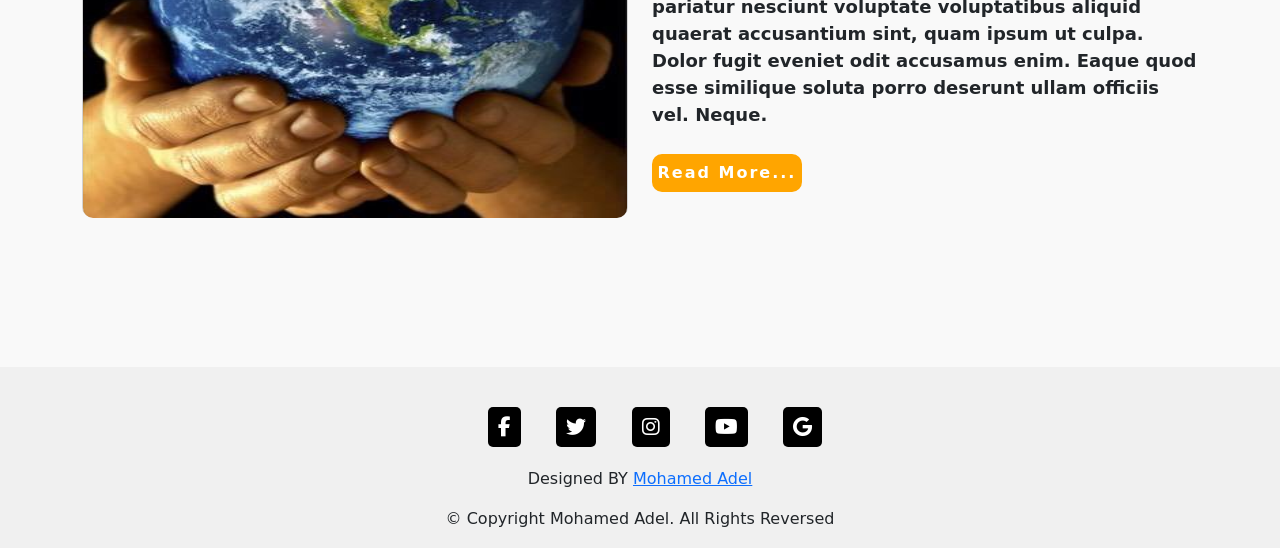
==== commit 79fcf96b: "Upload website files" ====
--- a/home.html
+++ b/home.html
@@ -1,385 +1,385 @@
-<!DOCTYPE html>
-<html lang="en">
-<head>
-    <meta charset="UTF-8">
-    <title>Document</title>
-    <link href="https://cdn.jsdelivr.net/npm/bootstrap@5.3.3/dist/css/bootstrap.min.css" rel="stylesheet">
-    <link rel="stylesheet" href="home.css">
-    <link rel="stylesheet" href="https://cdnjs.cloudflare.com/ajax/libs/font-awesome/6.6.0/css/all.min.css">
-</head>
-<body>
-   <!--Navbar Start-->
-   <nav class="navbar navbar-expand-lg fixed-top" id="navbar">
-    <div class="container">
-      <a class="navbar-brand" href="#" id="logo"><span>T</span>ravel</a>
-      <button class="navbar-toggler" type="button" data-bs-toggle="collapse" data-bs-target="#navs">
-        <span class="navbar-toggler-icon"></span>
-      </button>
-      <div class="collapse navbar-collapse" id="navs">
-        <ul class="navbar-nav me-auto">
-          <li class="nav-item">
-            <a class="nav-link" href="#home">Home</a>
-          </li>
-          <li class="nav-item">
-            <a class="nav-link" href="#book">Book</a>
-          </li>
-          <li class="nav-item">
-            <a class="nav-link" href="#package">Packages</a>
-          </li>
-          <li class="nav-item">
-            <a class="nav-link" href="#service">Services</a>
-          </li>
-          <li class="nav-item">
-            <a class="nav-link" href="#gallary">Gallary</a>
-          </li>
-          <li class="nav-item">
-            <a class="nav-link" href="#about">About</a>
-          </li>
-        </ul>
-        <form class="d-flex">
-          <input class="form-control me-2" type="text" placeholder="Search">
-          <button class="btn btn-warning" type="button">Search</button>
-        </form>
-      </div>
-    </div>
-  </nav> 
-    <!--Navbar End-->
-
-
-
-<!--Home Section Start-->
-<div class="home" id="home">
-    <div class="content">
-        <h5>Welcome To World</h5>
-        <h1>Visit <span class="changecontent"></span></h1>
-        <p>Lorem ipsum dolor sit, amet consectetur adipisicing elit. Velit, voluptas.</p>
-        <a href="#book">Book Place</a>
-    </div>
-</div>
-<!--Home Scetion End-->
-
-
-
-<!--Book Start-->
-<section class="book" id="book">
-  <div class="container">
-    <div class="main-text">
-      <h1><span>B</span>ook</h1>
-    </div>
-    <div class="row">
-      <div class="col-md-6 py-3 py-md-0">
-        <div class="card">
-          <img src="photos/5.jpg">
-        </div>
-      </div>
-      <div class="col-md-6">
-        <form action="#">
-          <input type="text" class="form-control" placeholder="Where To" required><br>
-          <input type="text" class="form-control" placeholder="How Many" required><br>
-          <input type="data" class="form-control" placeholder="Arrives" required><br>
-          <input type="data" class="form-control" placeholder="Leaving" required><br>
-          <textarea name="text" class="form-control" placeholder="Enter your Name & Details" rows="5"></textarea><br>
-          <input type="submit" value="Book Now" class="submit" required>
-        </form>
-      </div>
-    </div>
-  </div>
-</section>
-<!--Book End-->
-
-
-
-  <!--Package Setion Start-->
-  <section class="package" id="package">
-    <div class="container" style="margin-top: 30px;">
-      <div class="main-txt">
-        <h1><span>P</span>ackages</h1>
-      </div>
-      <div class="row">
-        <div class="col-md-4  py-3 py-md-0">
-          <div class="card">
-            <img src="photos/mal.jpg">
-            <div class="card-body">
-              <h3>Maliziya</h3>
-              <p>Lorem ipsum dolor sit amet consectetur adipisicing elit. Hic, dolore.</p>
-              <div class="star">
-                <i class="fa-solid fa-star checked"></i>
-                <i class="fa-solid fa-star checked"></i>
-                <i class="fa-solid fa-star checked"></i>
-                <i class="fa-solid fa-star checked"></i>
-                <i class="fa-solid fa-star"></i>
-              </div>
-              <h6>Price: <strong>400$</strong></h6><br>
-              <h6><a href="#book">Book Now</a></h6>
-            </div>
-          </div>
-        </div>
-        <div class="col-md-4 py-3 py-md-0">
-          <div class="card">
-            <img src="photos/egy.jpg">
-            <div class="card-body">
-              <h3>Egypt</h3>
-              <p>Lorem ipsum dolor sit amet consectetur adipisicing elit. Hic, dolore.</p>
-              <div class="star">
-                <i class="fa-solid fa-star checked"></i>
-                <i class="fa-solid fa-star checked"></i>
-                <i class="fa-solid fa-star checked"></i>
-                <i class="fa-solid fa-star checked"></i>
-                <i class="fa-solid fa-star"></i>
-              </div>
-              <h6>Price: <strong>600$</strong></h6><br>
-              <h6><a href="#book">Book Now</a></h6>
-            </div>
-          </div>
-        </div>
-        <div class="col-md-4 py-3 py-md-0">
-          <div class="card">
-            <img src="photos/chi.jpg">
-            <div class="card-body">
-              <h3>China</h3>
-              <p>Lorem ipsum dolor sit amet consectetur adipisicing elit. Hic, dolore.</p>
-              <div class="star">
-                <i class="fa-solid fa-star checked"></i>
-                <i class="fa-solid fa-star checked"></i>
-                <i class="fa-solid fa-star checked"></i>
-                <i class="fa-solid fa-star checked"></i>
-                <i class="fa-solid fa-star"></i>
-              </div>
-              <h6>Price: <strong>900$</strong></h6><br>
-              <h6><a href="#book">Book Now</a></h6>
-            </div>
-          </div>
-        </div>
-      </div>
-      <div class="row" style="margin-top: 35px;">
-        <div class="col-md-4 py-3 py-md-0">
-          <div class="card">
-            <img src="photos/trk.jpg">
-            <div class="card-body">
-              <h3>Turkia</h3>
-              <p>Lorem ipsum dolor sit amet consectetur adipisicing elit. Hic, dolore.</p>
-              <div class="star">
-                <i class="fa-solid fa-star checked"></i>
-                <i class="fa-solid fa-star checked"></i>
-                <i class="fa-solid fa-star checked"></i>
-                <i class="fa-solid fa-star checked"></i>
-                <i class="fa-solid fa-star"></i>
-              </div>
-              <h6>Price: <strong>700$</strong></h6><br>
-              <h6><a href="#book">Book Now</a></h6>
-            </div>
-          </div>
-        </div>
-        <div class="col-md-4 py-3 py-md-0">
-          <div class="card">
-            <img src="photos/spa.jpg">
-            <div class="card-body">
-              <h3>Spain</h3>
-              <p>Lorem ipsum dolor sit amet consectetur adipisicing elit. Hic, dolore.</p>
-              <div class="star">
-                <i class="fa-solid fa-star checked"></i>
-                <i class="fa-solid fa-star checked"></i>
-                <i class="fa-solid fa-star checked"></i>
-                <i class="fa-solid fa-star checked"></i>
-                <i class="fa-solid fa-star"></i>
-              </div>
-              <h6>Price: <strong>1200$</strong></h6><br>
-              <h6><a href="#book">Book Now</a></h6>
-            </div>
-          </div>
-        </div>
-        <div class="col-md-4 py-3 py-md-0">
-          <div class="card">
-            <img src="photos/jap.jpg">
-            <div class="card-body">
-              <h3>China</h3>
-              <p>Lorem ipsum dolor sit amet consectetur adipisicing elit. Hic, dolore.</p>
-              <div class="star">
-                <i class="fa-solid fa-star checked"></i>
-                <i class="fa-solid fa-star checked"></i>
-                <i class="fa-solid fa-star checked"></i>
-                <i class="fa-solid fa-star checked"></i>
-                <i class="fa-solid fa-star"></i>
-              </div>
-              <h6>Price: <strong>1000$</strong></h6><br>
-              <h6><a href="#book">Book Now</a></h6>
-            </div>
-          </div>
-        </div>
-      </div>
-    </div>
-  </section>
-  <!--Package Setion End-->
-
-
-
-  <!--Section service start-->
-<section class="service" id="service">
-  <div class="container" style="margin-top: 50px;">
-    <div class="main-txt">
-      <h1><span>S</span>ervices</h1>
-    </div>
-    <div class="row">
-      <div class="col-md-4 py-3 py-md-0">
-        <div class="card">
-          <i class="fas fa-hotel"></i>
-          <div class="card-body">
-            <h3>Burj Al Arab Hotel</h3>
-            <p>Lorem ipsum dolor sit amet consectetur, adipisicing elit. Sint, fuga?</p>
-          </div>
-        </div>
-      </div>
-      <div class="col-md-4 py-3 py-md-0">
-        <div class="card">
-          <i class="fas fa-utensils"></i>
-          <div class="card-body">
-            <h3>Food & Drink</h3>
-            <p>Lorem ipsum dolor sit amet consectetur, adipisicing elit. Sint, fuga?</p>
-          </div>
-        </div>
-      </div>
-      <div class="col-md-4 py-3 py-md-0">
-        <div class="card">
-          <i class="fas fa-bullhorn"></i>
-          <div class="card-body">
-            <h3>Safty Guide</h3>
-            <p>Lorem ipsum dolor sit amet consectetur, adipisicing elit. Sint, fuga?</p>
-          </div>
-        </div>
-      </div>
-    </div>
-    <div class="row" style="margin-top: 30px;">
-      <div class="col-md-4 py-3 py-md-0">
-        <div class="card">
-          <i class="fas fa-globe-asia"></i>
-          <div class="card-body">
-            <h3>Around The World</h3>
-            <p>Lorem ipsum dolor sit amet consectetur, adipisicing elit. Sint, fuga?</p>
-          </div>
-        </div>
-      </div>
-      <div class="col-md-4 py-3 py-md-0">
-        <div class="card">
-          <i class="fas fa-plane"></i>
-          <div class="card-body">
-            <h3>Flight Schedules</h3>
-            <p>Lorem ipsum dolor sit amet consectetur, adipisicing elit. Sint, fuga?</p>
-          </div>
-        </div>
-      </div>
-      <div class="col-md-4 py-3 py-md-0">
-        <div class="card">
-          <i class="fas fa-hiking"></i>
-          <div class="card-body">
-            <h3>Adventures</h3>
-            <p>Lorem ipsum dolor sit amet consectetur, adipisicing elit. Sint, fuga?</p>
-          </div>
-        </div>
-      </div>
-    </div>
-  </div>
-</section>
-  <!--Section Service End-->
-
-  
-
-<!--Section Gallary Start-->
-<section class="gallary" id="gallary">
-  <div class="container">
-    <div class="main-txt">
-      <h1><span>G</span>allary</h1>
-    </div>
-    
-    <div class="row">
-      <div class="col-md-4 py-3 py-md-0">
-        <div class="card">
-          <img src="photos/chi.jpg" height="250px">
-        </div>
-      </div>
-      <div class="col-md-4 py-3 py-md-0">
-        <div class="card">
-          <img src="photos/egy.jpg" height="250px">
-        </div>
-      </div>
-      <div class="col-md-4 py-3 py-md-0">
-        <div class="card">
-          <img src="photos/jap.jpg" height="250px">
-        </div>
-      </div>
-    </div>
-    <div class="row" style="margin-top: 30px;">
-      <div class="col-md-4 py-3 py-md-0">
-        <div class="card">
-          <img src="photos/mal.jpg" height="250px">
-        </div>
-      </div>
-      <div class="col-md-4 py-3 py-md-0">
-        <div class="card">
-          <img src="photos/spa.jpg" height="250px">
-        </div>
-      </div>
-      <div class="col-md-4 py-3 py-md-0">
-        <div class="card">
-          <img src="photos/trk.jpg" height="250px">
-        </div>
-      </div>
-    </div>
-  </div>
-</section>
-<!--Section Gallary End-->
-
-
-
-<!--About Start-->
-<section class="about" id="about">
-  <div class="container">
-    <div class="main-txt">
-      <h1>About<span>Us</span></h1>
-    </div>
-
-    <div class="row">
-      <div class="col-md-6 py-md-0 py-3">
-        <div class="card">
-          <img src="photos/around.jpg">
-        </div>
-      </div>
-
-      <div class="col-md-6 py-3 py-md-0">
-        <h2>How You Travel Agency Work</h2>
-        <p>Lorem, ipsum dolor sit amet consectetur adipisicing elit. Sunt accusantium eius quos rerum. Ratione, itaque sed. Blanditiis veritatis velit autem optio, pariatur nesciunt voluptate voluptatibus aliquid quaerat accusantium sint, quam ipsum ut culpa. Dolor fugit eveniet odit accusamus enim. Eaque quod esse similique soluta porro deserunt ullam officiis vel. Neque.</p>
-        <button id="about-btn">Read More...</button>
-      </div>
-
-    </div>
-
-  </div>
-</section>
-<!--About End-->
-
-
-
-<!--Footer Start-->
-<footer class="footer" id="footer">
-  <div class="container">
-    
-      <div class="scoial-media">
-        <a href="#"><i class="fab fa-facebook-f"></i></a>
-        <a href="#"><i class="fab fa-twitter"></i></a>
-        <a href="#"><i class="fab fa-instagram"></i></a>
-        <a href="#"><i class="fab fa-youtube"></i></a>
-        <a href="#"><i class="fab fa-google"></i></a>
-      </div>
-
-      <div class="credit">
-        <p>Designed BY <a href="#">Mohamed Adel</a></p>
-      </div>
-      <div class="copyright">
-        <p>© Copyright Mohamed Adel. All Rights Reversed</p>
-      </div>
-</div>
-</footer>
-<!--Footer End-->
-<script src="https://cdn.jsdelivr.net/npm/@popperjs/core@2.11.8/dist/umd/popper.min.js" integrity="sha384-I7E8VVD/ismYTF4hNIPjVp/Zjvgyol6VFvRkX/vR+Vc4jQkC+hVqc2pM8ODewa9r" crossorigin="anonymous"></script>
-<script src="https://cdn.jsdelivr.net/npm/bootstrap@5.3.3/dist/js/bootstrap.min.js" integrity="sha384-0pUGZvbkm6XF6gxjEnlmuGrJXVbNuzT9qBBavbLwCsOGabYfZo0T0to5eqruptLy" crossorigin="anonymous"></script>
-</body>
+<!DOCTYPE html>
+<html lang="en">
+<head>
+    <meta charset="UTF-8">
+    <title>Document</title>
+    <link href="https://cdn.jsdelivr.net/npm/bootstrap@5.3.3/dist/css/bootstrap.min.css" rel="stylesheet">
+    <link rel="stylesheet" href="home.css">
+    <link rel="stylesheet" href="https://cdnjs.cloudflare.com/ajax/libs/font-awesome/6.6.0/css/all.min.css">
+</head>
+<body>
+   <!--Navbar Start-->
+   <nav class="navbar navbar-expand-lg fixed-top" id="navbar">
+    <div class="container">
+      <a class="navbar-brand" href="#" id="logo"><span>T</span>ravel</a>
+      <button class="navbar-toggler" type="button" data-bs-toggle="collapse" data-bs-target="#navs">
+        <span class="navbar-toggler-icon"></span>
+      </button>
+      <div class="collapse navbar-collapse" id="navs">
+        <ul class="navbar-nav me-auto">
+          <li class="nav-item">
+            <a class="nav-link" href="#home">Home</a>
+          </li>
+          <li class="nav-item">
+            <a class="nav-link" href="#book">Book</a>
+          </li>
+          <li class="nav-item">
+            <a class="nav-link" href="#package">Packages</a>
+          </li>
+          <li class="nav-item">
+            <a class="nav-link" href="#service">Services</a>
+          </li>
+          <li class="nav-item">
+            <a class="nav-link" href="#gallary">Gallary</a>
+          </li>
+          <li class="nav-item">
+            <a class="nav-link" href="#about">About</a>
+          </li>
+        </ul>
+        <form class="d-flex">
+          <input class="form-control me-2" type="text" placeholder="Search">
+          <button class="btn btn-warning" type="button">Search</button>
+        </form>
+      </div>
+    </div>
+  </nav> 
+    <!--Navbar End-->
+
+
+
+<!--Home Section Start-->
+<div class="home" id="home">
+    <div class="content">
+        <h5>Welcome To World</h5>
+        <h1>Visit <span class="changecontent"></span></h1>
+        <p>Lorem ipsum dolor sit, amet consectetur adipisicing elit. Velit, voluptas.</p>
+        <a href="#book">Book Place</a>
+    </div>
+</div>
+<!--Home Scetion End-->
+
+
+
+<!--Book Start-->
+<section class="book" id="book">
+  <div class="container">
+    <div class="main-text">
+      <h1><span>B</span>ook</h1>
+    </div>
+    <div class="row">
+      <div class="col-md-6 py-3 py-md-0">
+        <div class="card">
+          <img src="photos/5.jpg">
+        </div>
+      </div>
+      <div class="col-md-6">
+        <form action="#">
+          <input type="text" class="form-control" placeholder="Where To" required><br>
+          <input type="text" class="form-control" placeholder="How Many" required><br>
+          <input type="data" class="form-control" placeholder="Arrives" required><br>
+          <input type="data" class="form-control" placeholder="Leaving" required><br>
+          <textarea name="text" class="form-control" placeholder="Enter your Name & Details" rows="5"></textarea><br>
+          <input type="submit" value="Book Now" class="submit" required>
+        </form>
+      </div>
+    </div>
+  </div>
+</section>
+<!--Book End-->
+
+
+
+  <!--Package Setion Start-->
+  <section class="package" id="package">
+    <div class="container" style="margin-top: 30px;">
+      <div class="main-txt">
+        <h1><span>P</span>ackages</h1>
+      </div>
+      <div class="row">
+        <div class="col-md-4  py-3 py-md-0">
+          <div class="card">
+            <img src="photos/mal.jpg">
+            <div class="card-body">
+              <h3>Maliziya</h3>
+              <p>Lorem ipsum dolor sit amet consectetur adipisicing elit. Hic, dolore.</p>
+              <div class="star">
+                <i class="fa-solid fa-star checked"></i>
+                <i class="fa-solid fa-star checked"></i>
+                <i class="fa-solid fa-star checked"></i>
+                <i class="fa-solid fa-star checked"></i>
+                <i class="fa-solid fa-star"></i>
+              </div>
+              <h6>Price: <strong>400$</strong></h6><br>
+              <h6><a href="#book">Book Now</a></h6>
+            </div>
+          </div>
+        </div>
+        <div class="col-md-4 py-3 py-md-0">
+          <div class="card">
+            <img src="photos/egy.jpg">
+            <div class="card-body">
+              <h3>Egypt</h3>
+              <p>Lorem ipsum dolor sit amet consectetur adipisicing elit. Hic, dolore.</p>
+              <div class="star">
+                <i class="fa-solid fa-star checked"></i>
+                <i class="fa-solid fa-star checked"></i>
+                <i class="fa-solid fa-star checked"></i>
+                <i class="fa-solid fa-star checked"></i>
+                <i class="fa-solid fa-star"></i>
+              </div>
+              <h6>Price: <strong>600$</strong></h6><br>
+              <h6><a href="#book">Book Now</a></h6>
+            </div>
+          </div>
+        </div>
+        <div class="col-md-4 py-3 py-md-0">
+          <div class="card">
+            <img src="photos/chi.jpg">
+            <div class="card-body">
+              <h3>China</h3>
+              <p>Lorem ipsum dolor sit amet consectetur adipisicing elit. Hic, dolore.</p>
+              <div class="star">
+                <i class="fa-solid fa-star checked"></i>
+                <i class="fa-solid fa-star checked"></i>
+                <i class="fa-solid fa-star checked"></i>
+                <i class="fa-solid fa-star checked"></i>
+                <i class="fa-solid fa-star"></i>
+              </div>
+              <h6>Price: <strong>900$</strong></h6><br>
+              <h6><a href="#book">Book Now</a></h6>
+            </div>
+          </div>
+        </div>
+      </div>
+      <div class="row" style="margin-top: 35px;">
+        <div class="col-md-4 py-3 py-md-0">
+          <div class="card">
+            <img src="photos/trk.jpg">
+            <div class="card-body">
+              <h3>Turkia</h3>
+              <p>Lorem ipsum dolor sit amet consectetur adipisicing elit. Hic, dolore.</p>
+              <div class="star">
+                <i class="fa-solid fa-star checked"></i>
+                <i class="fa-solid fa-star checked"></i>
+                <i class="fa-solid fa-star checked"></i>
+                <i class="fa-solid fa-star checked"></i>
+                <i class="fa-solid fa-star"></i>
+              </div>
+              <h6>Price: <strong>700$</strong></h6><br>
+              <h6><a href="#book">Book Now</a></h6>
+            </div>
+          </div>
+        </div>
+        <div class="col-md-4 py-3 py-md-0">
+          <div class="card">
+            <img src="photos/spa.jpg">
+            <div class="card-body">
+              <h3>Spain</h3>
+              <p>Lorem ipsum dolor sit amet consectetur adipisicing elit. Hic, dolore.</p>
+              <div class="star">
+                <i class="fa-solid fa-star checked"></i>
+                <i class="fa-solid fa-star checked"></i>
+                <i class="fa-solid fa-star checked"></i>
+                <i class="fa-solid fa-star checked"></i>
+                <i class="fa-solid fa-star"></i>
+              </div>
+              <h6>Price: <strong>1200$</strong></h6><br>
+              <h6><a href="#book">Book Now</a></h6>
+            </div>
+          </div>
+        </div>
+        <div class="col-md-4 py-3 py-md-0">
+          <div class="card">
+            <img src="photos/jap.jpg">
+            <div class="card-body">
+              <h3>China</h3>
+              <p>Lorem ipsum dolor sit amet consectetur adipisicing elit. Hic, dolore.</p>
+              <div class="star">
+                <i class="fa-solid fa-star checked"></i>
+                <i class="fa-solid fa-star checked"></i>
+                <i class="fa-solid fa-star checked"></i>
+                <i class="fa-solid fa-star checked"></i>
+                <i class="fa-solid fa-star"></i>
+              </div>
+              <h6>Price: <strong>1000$</strong></h6><br>
+              <h6><a href="#book">Book Now</a></h6>
+            </div>
+          </div>
+        </div>
+      </div>
+    </div>
+  </section>
+  <!--Package Setion End-->
+
+
+
+  <!--Section service start-->
+<section class="service" id="service">
+  <div class="container" style="margin-top: 50px;">
+    <div class="main-txt">
+      <h1><span>S</span>ervices</h1>
+    </div>
+    <div class="row">
+      <div class="col-md-4 py-3 py-md-0">
+        <div class="card">
+          <i class="fas fa-hotel"></i>
+          <div class="card-body">
+            <h3>Burj Al Arab Hotel</h3>
+            <p>Lorem ipsum dolor sit amet consectetur, adipisicing elit. Sint, fuga?</p>
+          </div>
+        </div>
+      </div>
+      <div class="col-md-4 py-3 py-md-0">
+        <div class="card">
+          <i class="fas fa-utensils"></i>
+          <div class="card-body">
+            <h3>Food & Drink</h3>
+            <p>Lorem ipsum dolor sit amet consectetur, adipisicing elit. Sint, fuga?</p>
+          </div>
+        </div>
+      </div>
+      <div class="col-md-4 py-3 py-md-0">
+        <div class="card">
+          <i class="fas fa-bullhorn"></i>
+          <div class="card-body">
+            <h3>Safty Guide</h3>
+            <p>Lorem ipsum dolor sit amet consectetur, adipisicing elit. Sint, fuga?</p>
+          </div>
+        </div>
+      </div>
+    </div>
+    <div class="row" style="margin-top: 30px;">
+      <div class="col-md-4 py-3 py-md-0">
+        <div class="card">
+          <i class="fas fa-globe-asia"></i>
+          <div class="card-body">
+            <h3>Around The World</h3>
+            <p>Lorem ipsum dolor sit amet consectetur, adipisicing elit. Sint, fuga?</p>
+          </div>
+        </div>
+      </div>
+      <div class="col-md-4 py-3 py-md-0">
+        <div class="card">
+          <i class="fas fa-plane"></i>
+          <div class="card-body">
+            <h3>Flight Schedules</h3>
+            <p>Lorem ipsum dolor sit amet consectetur, adipisicing elit. Sint, fuga?</p>
+          </div>
+        </div>
+      </div>
+      <div class="col-md-4 py-3 py-md-0">
+        <div class="card">
+          <i class="fas fa-hiking"></i>
+          <div class="card-body">
+            <h3>Adventures</h3>
+            <p>Lorem ipsum dolor sit amet consectetur, adipisicing elit. Sint, fuga?</p>
+          </div>
+        </div>
+      </div>
+    </div>
+  </div>
+</section>
+  <!--Section Service End-->
+
+  
+
+<!--Section Gallary Start-->
+<section class="gallary" id="gallary">
+  <div class="container">
+    <div class="main-txt">
+      <h1><span>G</span>allary</h1>
+    </div>
+    
+    <div class="row">
+      <div class="col-md-4 py-3 py-md-0">
+        <div class="card">
+          <img src="photos/chi.jpg" height="250px">
+        </div>
+      </div>
+      <div class="col-md-4 py-3 py-md-0">
+        <div class="card">
+          <img src="photos/egy.jpg" height="250px">
+        </div>
+      </div>
+      <div class="col-md-4 py-3 py-md-0">
+        <div class="card">
+          <img src="photos/jap.jpg" height="250px">
+        </div>
+      </div>
+    </div>
+    <div class="row" style="margin-top: 30px;">
+      <div class="col-md-4 py-3 py-md-0">
+        <div class="card">
+          <img src="photos/mal.jpg" height="250px">
+        </div>
+      </div>
+      <div class="col-md-4 py-3 py-md-0">
+        <div class="card">
+          <img src="photos/spa.jpg" height="250px">
+        </div>
+      </div>
+      <div class="col-md-4 py-3 py-md-0">
+        <div class="card">
+          <img src="photos/trk.jpg" height="250px">
+        </div>
+      </div>
+    </div>
+  </div>
+</section>
+<!--Section Gallary End-->
+
+
+
+<!--About Start-->
+<section class="about" id="about">
+  <div class="container">
+    <div class="main-txt">
+      <h1>About<span>Us</span></h1>
+    </div>
+
+    <div class="row">
+      <div class="col-md-6 py-md-0 py-3">
+        <div class="card">
+          <img src="photos/around.jpg">
+        </div>
+      </div>
+
+      <div class="col-md-6 py-3 py-md-0">
+        <h2>How You Travel Agency Work</h2>
+        <p>Lorem, ipsum dolor sit amet consectetur adipisicing elit. Sunt accusantium eius quos rerum. Ratione, itaque sed. Blanditiis veritatis velit autem optio, pariatur nesciunt voluptate voluptatibus aliquid quaerat accusantium sint, quam ipsum ut culpa. Dolor fugit eveniet odit accusamus enim. Eaque quod esse similique soluta porro deserunt ullam officiis vel. Neque.</p>
+        <button id="about-btn">Read More...</button>
+      </div>
+
+    </div>
+
+  </div>
+</section>
+<!--About End-->
+
+
+
+<!--Footer Start-->
+<footer class="footer" id="footer">
+  <div class="container">
+    
+      <div class="scoial-media">
+        <a href="#"><i class="fab fa-facebook-f"></i></a>
+        <a href="#"><i class="fab fa-twitter"></i></a>
+        <a href="#"><i class="fab fa-instagram"></i></a>
+        <a href="#"><i class="fab fa-youtube"></i></a>
+        <a href="#"><i class="fab fa-google"></i></a>
+      </div>
+
+      <div class="credit">
+        <p>Designed BY <a href="#">Mohamed Adel</a></p>
+      </div>
+      <div class="copyright">
+        <p>© Copyright Mohamed Adel. All Rights Reversed</p>
+      </div>
+</div>
+</footer>
+<!--Footer End-->
+<script src="https://cdn.jsdelivr.net/npm/@popperjs/core@2.11.8/dist/umd/popper.min.js" integrity="sha384-I7E8VVD/ismYTF4hNIPjVp/Zjvgyol6VFvRkX/vR+Vc4jQkC+hVqc2pM8ODewa9r" crossorigin="anonymous"></script>
+<script src="https://cdn.jsdelivr.net/npm/bootstrap@5.3.3/dist/js/bootstrap.min.js" integrity="sha384-0pUGZvbkm6XF6gxjEnlmuGrJXVbNuzT9qBBavbLwCsOGabYfZo0T0to5eqruptLy" crossorigin="anonymous"></script>
+</body>
 </html>
--- a/home.css
+++ b/home.css
@@ -1,239 +1,239 @@
-*{
-    padding: 0;margin: 0;box-sizing: border-box;scroll-behavior: smooth;list-style: none;
-    text-decoration: none;
-}
-body{
-    background-color: #f9f9f9;
-}
-
-
-/*Navbar Start*/
-#navbar{
-    background-color: #f9f9f9;
-}
-#logo{
-    font-size: 36px;
-    font-weight: 700;
-    color: black;
-    text-shadow: 0 1 1 black; margin-bottom: 5px;
-}
-#logo span{
-    color: #ffa500;
-}
-.navbar-nav{
-    margin-left: 20px;
-}
-.nav-item .nav-link{
-    color: black; font-size: 18px;font-weight: 600;letter-spacing: 1px; transition: .5s;
-}
-.nav-item .nav-link:hover{
-    background-color: #ffa500;color: white;
-}
-/*Navbar End*/
-
-
-
-/*Home Section Start*/
-.home{
-    width: 100%;height: 100vh; background-repeat: no-repeat;background-size: cover; margin-top: 80px;
-    background-image: linear-gradient(rgba(0,0,0,0.3),rgba(0,0,0,0.2)),url(photos/3.jpg);
-}
-.home .content{
-    text-align: center;padding-top: 200px;
-}
-.home .content h5{
-    color: white;font-size: 40px;font-weight: 600;text-shadow: 0 1 1 black;
-}
-.home .content h1{
-    color: white;font-size: 70px;font-weight: 600;text-shadow: 0 1 1 black; margin-top: 5px;
-}
-.changecontent::after{
-    content: '';
-    color: #ffa500;text-shadow: 0 1 1 black;  
-    animation: changetext 30s infinite linear;
-}
-@keyframes changetext{
-    0%{content: "France";}
-    10%{content: "United States";}
-    20%{content: "Spain";}
-    30%{content: "Italy";}
-    40%{content: "Egypt";}
-    50%{content: "Germany";}
-    60%{content: "China";}
-    70%{content: "Saudie Arab";}
-    80%{content: "United Kingdom";}
-    90%{content: "Japan";}
-    100%{content: "Swither Land";}
-}
-.home .content p{
-    color: white;font-size: 16px;font-weight: 600;text-shadow: 0 1 1 black;
-    margin-top: 5px;margin-bottom: 20px;
-}
-.home .content a{
-    padding: 10px;background-color: white;color: black;letter-spacing: 2px;text-decoration: none;
-    font-weight: 600;transition: .5s;border-radius: 5px;
-}
-.home .content a:hover{
-    color: white;background-color: #ffa500;
-}
-/*Home Section End*/
-
-
-
-/*Book Start*/
-.book{
-    padding: 50px; background-color: #f9f9f9;
-}
-.main-text h1{
-    text-align: center;font-size: 36px;font-weight: 700;padding-bottom: 30px;
-    text-shadow: 0 1 1 black;
-}
-.main-text h1 span{
-    color: #ffa500;
-}
-.book .card{
-     box-shadow: 0 5px 5px -6px black;
-}
-.card img{
-    border-radius: 10px;
-}
-.row form input{
-    padding: 10px;color: black;outline: none;border: none;font-size: 16px;border-radius: 10px;
-    box-shadow: 0 5px 5px -6px black;
-}
-.row form textarea{
-    outline: none;border: none; border-radius: 10px; resize: none;height: 200px; 
-    box-shadow: 0 5px 5px -6px black;
-}
-.row form .submit{
-    color: white;background-color: #ffa500;margin-top: 10px;font-size: 18px;width: 160px;
-    font-weight: 700; transition: .5s;
-}
-.row form .submit:hover{
-    width: 170px;
-}
-/*Book End*/
-
-
-
-/*Package Section Start*/
-.package{
-    margin-top: 60px;  background-color: #f9f9f9
-}
-.main-txt h1{
-    padding-bottom: 50px;text-align: center;color: black;font-size: 40px;
-}
-.main-txt h1 span{
-    color: #ffa500;
-}
-.package .row .card{
-    border-radius: 10px; box-shadow: 5px 5px 5px -6px black;
-}
-.card-body{
-    background-color: transparent;
-}
-.package .row .card img{
-    border-radius: 10px; width: 100%; height: 300px;
-}
-.package .row .card h3{
-    font-size: 25px;font-weight: 600;
-}
-.package .star{
-    padding-bottom: 10px;
-}
-.package .star .checked{
-    color: #ffa500;
-}
-.package .card p{
-    font-size: 15px; font-weight: 600;
-}
-.package .card h6{
-    font-size: 20px;font-weight: 600;
-}
-.package .card a{
-    color: white;background-color: #ffa500;font-size: 20px;
-    font-weight: 700; text-decoration: none;padding: 10px;border-radius: 10px;
-}
-/*Package Section End*/
-
-
-
-/*Service Section Start*/
-.service{
-    background-color: #f9f9f9;
-}
-.service .card{
-    border-radius: 20px; box-shadow: 5px 5px 5px -6px black; cursor: pointer;
-}
-.service .card i{
-    font-size: 60px; text-align: center; color: #ffa500; padding: 20px;
-}
-.service .card-body h3{
-    font-size: 25px; font-weight: 700; text-align: center;
-}
-.service .card-body p{
-    font-size: 15px; font-weight: 600; text-align: center;margin-top: 10px;    
-}
-/*Service Section End*/
-
-
-
-/*Section Gallary Start*/
-.gallary{
-    margin-top: 50px;
-}
-.gallary .card{
-    border-radius: 10px; cursor: pointer; box-shadow: 4px 5px 5px -6px black;
-}
-.gallary .card img{
-    transition: .5s;
-}
-.gallary .card img:hover{
-    transform: scale(1.1);
-}
-@media (max-width:550px){
-    .gallary .card img:hover{
-        transform: scale(1.03);
-    }
-}
-/*Section Gallary End*/
-
-
-
-/*About Start*/
-.about{
-    margin-top: 50px;
-}
-.about .card , .about .card img{
-    border-radius: 10px; height: 400px; background-size: cover;
-}
-.about h2{
-    font-weight: 700; letter-spacing: 1px;
-}
-.about p{
-    font-size: 18px; font-weight: 600; padding-bottom: 10px; padding-top: 10px;
-}
-#about-btn{
-    font-weight: 700 ; width: 150px; height: 38px; background-color: #ffa500; color: white;
-    letter-spacing: 2px;border: none; border-radius: 10px; cursor: pointer; transition: .5s;
-}
-#about-btn:hover{
-    width: 170px;
-}
-/*About End*/
-
-
-
-/*Footer Start*/
-#footer{
-    margin-top: 150px; text-align: center; background-color: #f0f0f0;
-}
-#footer .scoial-media a i{
-    font-size: 20px; padding: 10px; background-color: black; color: white; border-radius: 5px; 
-    margin-bottom: 20px; margin-left: 30px; margin-top: 40px;
-}
-#footer .copyright{
-    padding-bottom: 1px;
-}
-/*Footer End*/
-
+*{
+    padding: 0;margin: 0;box-sizing: border-box;scroll-behavior: smooth;list-style: none;
+    text-decoration: none;
+}
+body{
+    background-color: #f9f9f9;
+}
+
+
+/*Navbar Start*/
+#navbar{
+    background-color: #f9f9f9;
+}
+#logo{
+    font-size: 36px;
+    font-weight: 700;
+    color: black;
+    text-shadow: 0 1 1 black; margin-bottom: 5px;
+}
+#logo span{
+    color: #ffa500;
+}
+.navbar-nav{
+    margin-left: 20px;
+}
+.nav-item .nav-link{
+    color: black; font-size: 18px;font-weight: 600;letter-spacing: 1px; transition: .5s;
+}
+.nav-item .nav-link:hover{
+    background-color: #ffa500;color: white;
+}
+/*Navbar End*/
+
+
+
+/*Home Section Start*/
+.home{
+    width: 100%;height: 100vh; background-repeat: no-repeat;background-size: cover; margin-top: 80px;
+    background-image: linear-gradient(rgba(0,0,0,0.3),rgba(0,0,0,0.2)),url(photos/3.jpg);
+}
+.home .content{
+    text-align: center;padding-top: 200px;
+}
+.home .content h5{
+    color: white;font-size: 40px;font-weight: 600;text-shadow: 0 1 1 black;
+}
+.home .content h1{
+    color: white;font-size: 70px;font-weight: 600;text-shadow: 0 1 1 black; margin-top: 5px;
+}
+.changecontent::after{
+    content: '';
+    color: #ffa500;text-shadow: 0 1 1 black;  
+    animation: changetext 30s infinite linear;
+}
+@keyframes changetext{
+    0%{content: "France";}
+    10%{content: "United States";}
+    20%{content: "Spain";}
+    30%{content: "Italy";}
+    40%{content: "Egypt";}
+    50%{content: "Germany";}
+    60%{content: "China";}
+    70%{content: "Saudie Arab";}
+    80%{content: "United Kingdom";}
+    90%{content: "Japan";}
+    100%{content: "Swither Land";}
+}
+.home .content p{
+    color: white;font-size: 16px;font-weight: 600;text-shadow: 0 1 1 black;
+    margin-top: 5px;margin-bottom: 20px;
+}
+.home .content a{
+    padding: 10px;background-color: white;color: black;letter-spacing: 2px;text-decoration: none;
+    font-weight: 600;transition: .5s;border-radius: 5px;
+}
+.home .content a:hover{
+    color: white;background-color: #ffa500;
+}
+/*Home Section End*/
+
+
+
+/*Book Start*/
+.book{
+    padding: 50px; background-color: #f9f9f9;
+}
+.main-text h1{
+    text-align: center;font-size: 36px;font-weight: 700;padding-bottom: 30px;
+    text-shadow: 0 1 1 black;
+}
+.main-text h1 span{
+    color: #ffa500;
+}
+.book .card{
+     box-shadow: 0 5px 5px -6px black;
+}
+.card img{
+    border-radius: 10px;
+}
+.row form input{
+    padding: 10px;color: black;outline: none;border: none;font-size: 16px;border-radius: 10px;
+    box-shadow: 0 5px 5px -6px black;
+}
+.row form textarea{
+    outline: none;border: none; border-radius: 10px; resize: none;height: 200px; 
+    box-shadow: 0 5px 5px -6px black;
+}
+.row form .submit{
+    color: white;background-color: #ffa500;margin-top: 10px;font-size: 18px;width: 160px;
+    font-weight: 700; transition: .5s;
+}
+.row form .submit:hover{
+    width: 170px;
+}
+/*Book End*/
+
+
+
+/*Package Section Start*/
+.package{
+    margin-top: 60px;  background-color: #f9f9f9
+}
+.main-txt h1{
+    padding-bottom: 50px;text-align: center;color: black;font-size: 40px;
+}
+.main-txt h1 span{
+    color: #ffa500;
+}
+.package .row .card{
+    border-radius: 10px; box-shadow: 5px 5px 5px -6px black;
+}
+.card-body{
+    background-color: transparent;
+}
+.package .row .card img{
+    border-radius: 10px; width: 100%; height: 300px;
+}
+.package .row .card h3{
+    font-size: 25px;font-weight: 600;
+}
+.package .star{
+    padding-bottom: 10px;
+}
+.package .star .checked{
+    color: #ffa500;
+}
+.package .card p{
+    font-size: 15px; font-weight: 600;
+}
+.package .card h6{
+    font-size: 20px;font-weight: 600;
+}
+.package .card a{
+    color: white;background-color: #ffa500;font-size: 20px;
+    font-weight: 700; text-decoration: none;padding: 10px;border-radius: 10px;
+}
+/*Package Section End*/
+
+
+
+/*Service Section Start*/
+.service{
+    background-color: #f9f9f9;
+}
+.service .card{
+    border-radius: 20px; box-shadow: 5px 5px 5px -6px black; cursor: pointer;
+}
+.service .card i{
+    font-size: 60px; text-align: center; color: #ffa500; padding: 20px;
+}
+.service .card-body h3{
+    font-size: 25px; font-weight: 700; text-align: center;
+}
+.service .card-body p{
+    font-size: 15px; font-weight: 600; text-align: center;margin-top: 10px;    
+}
+/*Service Section End*/
+
+
+
+/*Section Gallary Start*/
+.gallary{
+    margin-top: 50px;
+}
+.gallary .card{
+    border-radius: 10px; cursor: pointer; box-shadow: 4px 5px 5px -6px black;
+}
+.gallary .card img{
+    transition: .5s;
+}
+.gallary .card img:hover{
+    transform: scale(1.1);
+}
+@media (max-width:550px){
+    .gallary .card img:hover{
+        transform: scale(1.03);
+    }
+}
+/*Section Gallary End*/
+
+
+
+/*About Start*/
+.about{
+    margin-top: 50px;
+}
+.about .card , .about .card img{
+    border-radius: 10px; height: 400px; background-size: cover;
+}
+.about h2{
+    font-weight: 700; letter-spacing: 1px;
+}
+.about p{
+    font-size: 18px; font-weight: 600; padding-bottom: 10px; padding-top: 10px;
+}
+#about-btn{
+    font-weight: 700 ; width: 150px; height: 38px; background-color: #ffa500; color: white;
+    letter-spacing: 2px;border: none; border-radius: 10px; cursor: pointer; transition: .5s;
+}
+#about-btn:hover{
+    width: 170px;
+}
+/*About End*/
+
+
+
+/*Footer Start*/
+#footer{
+    margin-top: 150px; text-align: center; background-color: #f0f0f0;
+}
+#footer .scoial-media a i{
+    font-size: 20px; padding: 10px; background-color: black; color: white; border-radius: 5px; 
+    margin-bottom: 20px; margin-left: 30px; margin-top: 40px;
+}
+#footer .copyright{
+    padding-bottom: 1px;
+}
+/*Footer End*/
+
